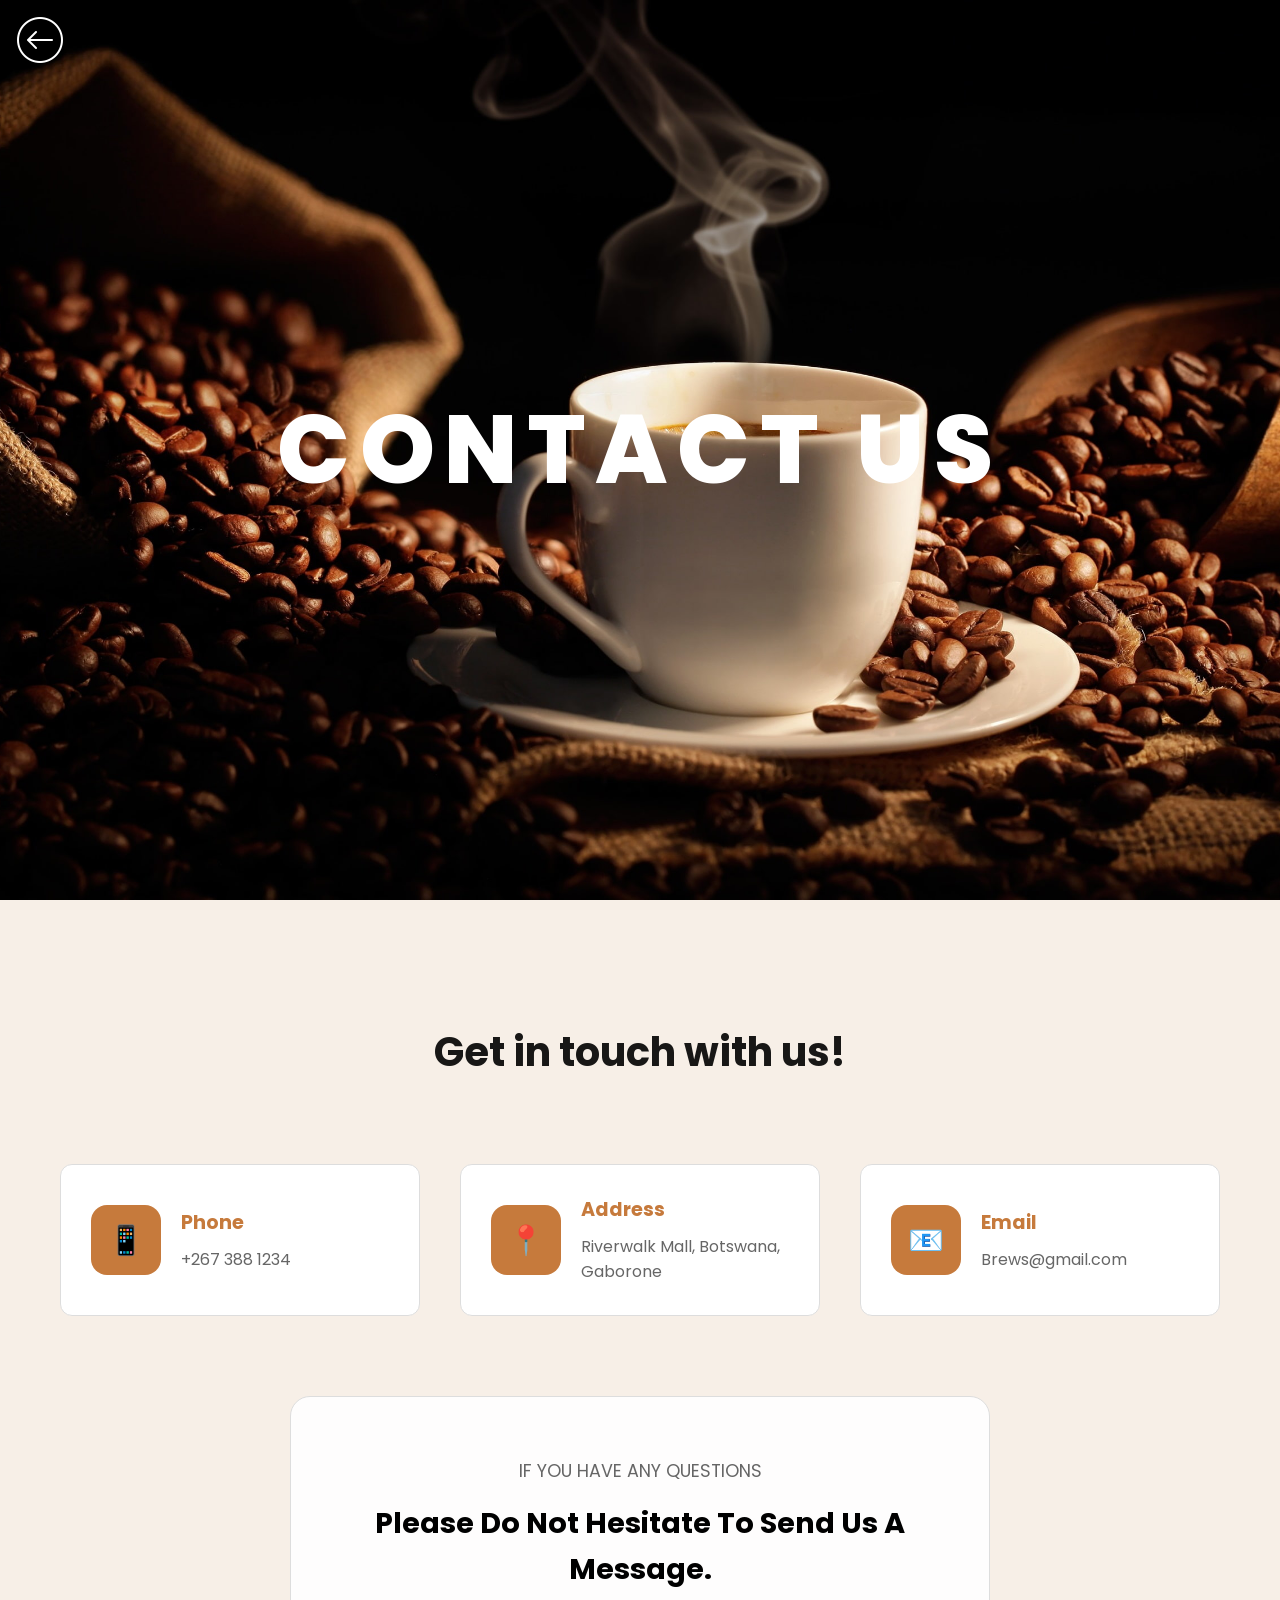
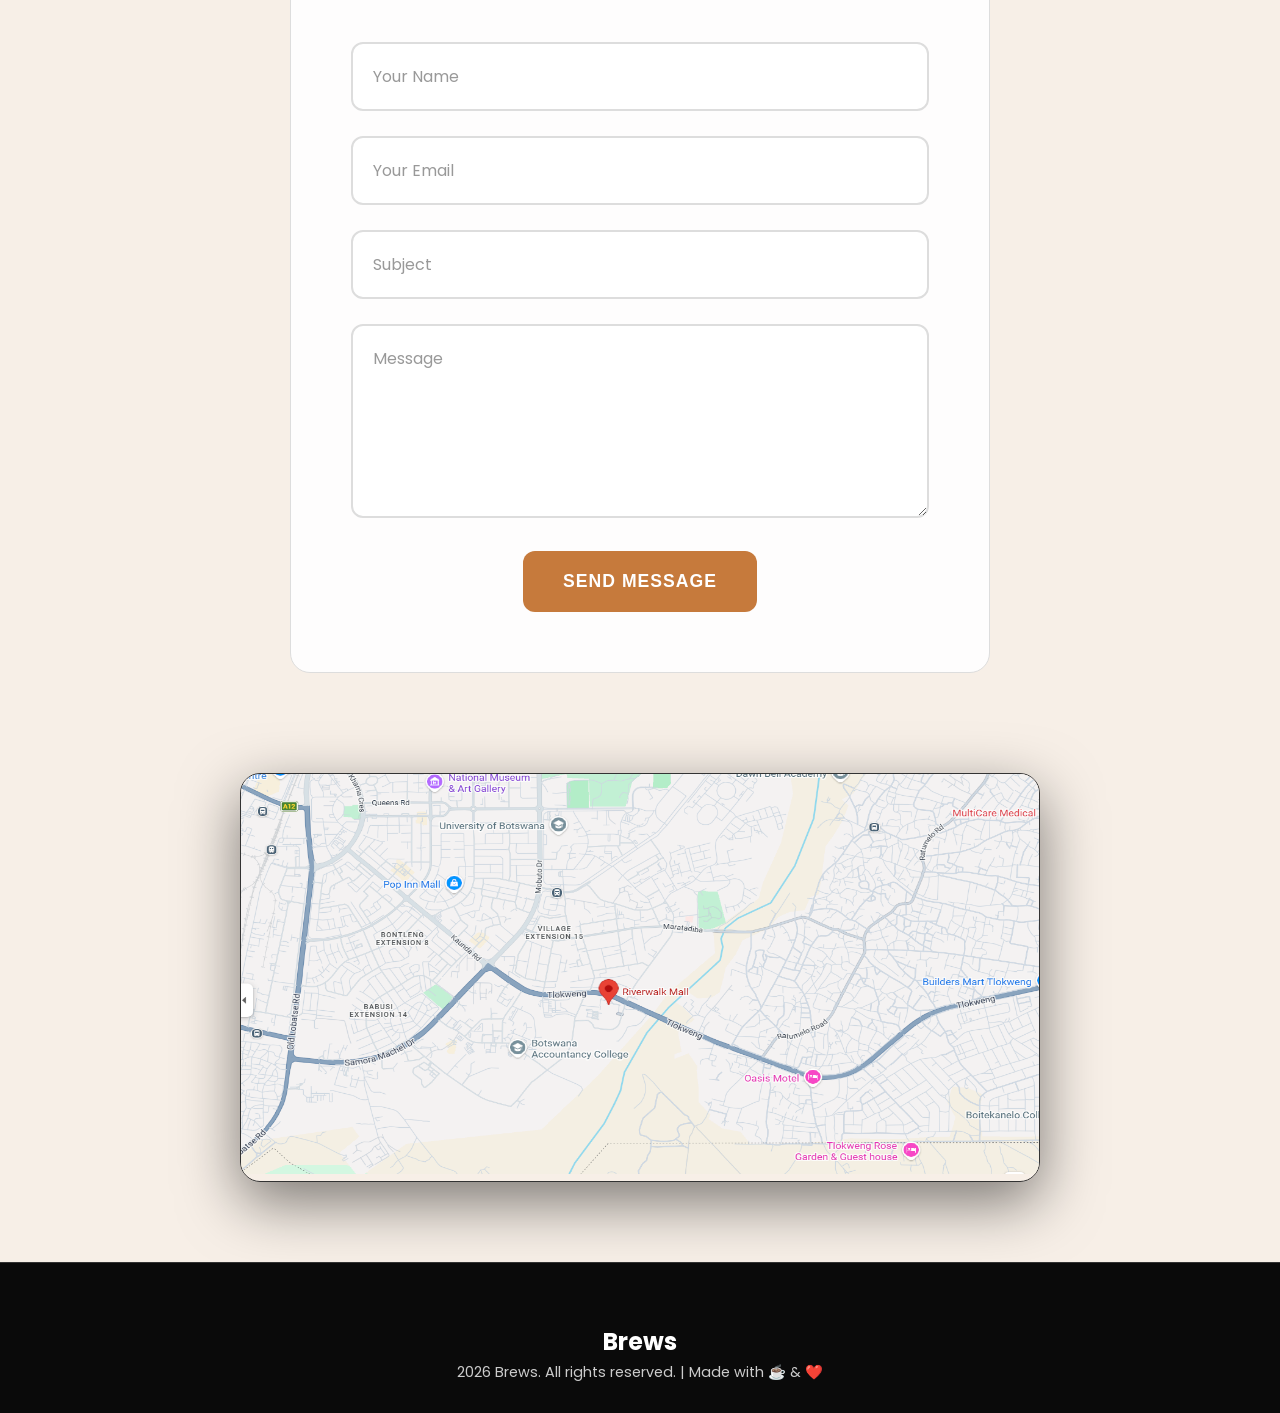
==== Contact.html @ 1cabf70b "Add files via upload" ====
<!DOCTYPE html>
<html lang="en">
<head>
    <meta charset="UTF-8">
    <meta name="viewport" content="width=device-width, initial-scale=1.0">
    <title>Kapandel Inc. - Contact Us</title>
    <link rel="stylesheet" href="Contact.css">
    <link href="https://fonts.googleapis.com/css2?family=Poppins:wght@300;400;500;600;700;800&display=swap" rel="stylesheet">
</head>
<body>
   
    <a href="index.html" class="back-home">
        <img src="Back Arrow.png" alt="Back">
    </a>

    <!-- HERO SECTION -->
    <section class="hero">
        <div class="hero-bg"></div>
        <div class="container">
            <div class="hero-content">
                <h1 class="hero-title">CONTACT US</h1>
            </div>
        </div>
    </section>

    <!-- CONTACT INFO SECTION -->
    <section class="contact-info-section">
        <div class="container">
            <div class="section-title">
                <h2>Get in touch with us!</h2>
            </div>
            
            <div class="contact-grid">
                <!-- Phone -->
                <div class="contact-item">
                    <div class="contact-icon phone">📱</div>
                    <div class="contact-details">
                        <h3>Phone</h3>
                        <p>+267 388 1234</p>
                    </div>
                </div>

                <!-- Address -->
                <div class="contact-item">
                    <div class="contact-icon location">📍</div>
                    <div class="contact-details">
                        <h3>Address</h3>
                        <p>Riverwalk Mall, Botswana, Gaborone</p>
                    </div>
                </div>

                <!-- Email -->
                <div class="contact-item">
                    <div class="contact-icon email">📧</div>
                    <div class="contact-details">
                        <h3>Email</h3>
                        <p>Brews@gmail.com</p>
                    </div>
                </div>
            </div>
        </div>
    </section>

    <!-- CONTACT FORM SECTION -->
    <section class="contact-form-section">
        <div class="container">
            <div class="form-container">
                <div class="form-header">
                    <p>IF YOU HAVE ANY QUESTIONS</p>
                    <h3>Please Do Not Hesitate To Send Us A Message.</h3>
                </div>
                
                <form class="contact-form">
                    <div class="form-group">
                        <input type="text" placeholder="Your Name" required>
                    </div>
                    <div class="form-group">
                        <input type="email" placeholder="Your Email" required>
                    </div>
                    <div class="form-group">
                        <input type="text" placeholder="Subject" required>
                    </div>
                    <div class="form-group">
                        <textarea placeholder="Message" rows="6" required></textarea>
                    </div>
                    <button type="submit" class="submit-btn">Send Message</button>
                </form>
            </div>
        </div>
    </section>

    <!-- MAP SECTION -->
    <section class="map-section">
        <div class="map-container">
            <!-- Map Image -->
            <img src="MAP.png" alt="Map" style="width:100%; height:400px; border:0;">
        </div>
    </section>

    <!-- FOOTER -->
    <footer class="footer">
        <div class="container">
            <div class="footer-content">
                <div class="footer-logo">
                    <h2>Brews</h2>
                <div class="footer-copyright">
                    <p>2026 Brews. All rights reserved. | Made with ☕ & ❤️</p>
                </div>
            </div>
        </div>
    </footer>
</body>
</html>
---- Contact.css ----
/* --- 1. ROOT VARIABLES --- */
:root {
    --color-bg-primary: #000000;
    --color-bg-secondary: #0a0a0a;
    --color-text-primary: #ffffff;
    --color-text-secondary: #cccccc;
    --color-gold: #d4af37;
    --color-gold-dark: #b8941f;
    --color-border: #333333;
    --color-input-bg: #1a1a1a;
    --color-input-border: #444444;
    --font-family: 'Poppins', sans-serif;
}

/* --- 2. GLOBAL RESET --- */
* {
    margin: 0;
    padding: 0;
    box-sizing: border-box;
}

.back-home{
    position: absolute;
    top: 20px;
    left: 20px;

    width: 40px;
    height: 40px;

    border-radius: 40px;
    text-decoration: none;

    display: flex;
    align-items: center;
    justify-content: center;

    font-size: 20px;
    color: rgb(255, 255, 255);

    background: transparent;
    transition: all 0.3s ease;
    z-index: 9999;
}

.back-home img {
    filter: invert(1);
}

.back-home:hover{
    background: rgb(243, 239, 239);
    color: white;
}

.back-home:hover img {
    filter: sepia(1) hue-rotate(30deg) saturate(2) brightness(0.8);
}

body {
    font-family: var(--font-family);
    background-color: #F7EFE7;
    color: var(--color-text-primary);
    line-height: 1.6;
    overflow-x: hidden;
}

.container {
    max-width: 1200px;
    margin: 0 auto;
    padding: 0 20px;
}

/* --- 3. HEADER --- */
.header {
    position: fixed;
    top: 0;
    width: 100%;
    background: rgba(0, 0, 0, 0.95);
    backdrop-filter: blur(10px);
    z-index: 1000;
    padding: 15px 0;
}

.header-content {
    display: flex;
    justify-content: space-between;
    align-items: center;
}

.logo {
    font-size: 1.4rem;
    font-weight: 700;
    color: var(--color-gold);
}

.nav-menu {
    display: flex;
    list-style: none;
    gap: 30px;
    align-items: center;
}

.nav-menu a {
    color: var(--color-text-secondary);
    text-decoration: none;
    font-weight: 400;
    transition: color 0.3s;
}

.nav-menu a:hover {
    color: var(--color-gold);
}

.menu-toggle {
    display: none;
    font-size: 1.5rem;
    cursor: pointer;
    color: var(--color-gold);
}

/* --- 4. HERO SECTION --- */
.hero {
    height: 100vh;
    position: relative;
    display: flex;
    align-items: center;
    overflow: hidden;
}

.hero-bg {
    position: absolute;
    top: 0;
    left: 0;
    width: 100%;
    height: 100%;
    background: url('Contact Us.jpg') center/cover no-repeat;
    z-index: -1;
}

.hero-title {
    font-size: clamp(3rem, 8vw, 6rem);
    font-weight: 800;
    text-align: center;
    color: #ffffff;
    text-transform: uppercase;
    letter-spacing: 0.1em;
}

/* --- 5. CONTACT INFO SECTION --- */
.contact-info-section {
    padding: 120px 0 80px;
    background-color: #F7EFE7;
    color: #000000;
}

.section-title h2 {
    font-size: 2.5rem;
    text-align: center;
    margin-bottom: 80px;
    color: #000000;
    opacity: 0.9;
}

.contact-grid {
    display: grid;
    grid-template-columns: repeat(auto-fit, minmax(300px, 1fr));
    gap: 40px;
}

.contact-item {
    display: flex;
    align-items: center;
    gap: 20px;
    padding: 30px;
    background: #ffffff;
    border: 1px solid #ddd;
    border-radius: 12px;
    transition: all 0.3s;
}

.contact-item:hover {
    background: #f9f9f9;
    border-color: #C67A3C;
    transform: translateY(-5px);
}

.contact-icon {
    width: 70px;
    height: 70px;
    background: #C67A3C;
    border-radius: 16px;
    display: flex;
    align-items: center;
    justify-content: center;
    font-size: 1.8rem;
    flex-shrink: 0;
    color: #ffffff;
}

.contact-details h3 {
    font-size: 1.2rem;
    margin-bottom: 8px;
    color: #C67A3C;
}

.contact-details p {
    color: #666;
    font-size: 1rem;
}

/* --- 6. CONTACT FORM SECTION --- */
.contact-form-section {
    padding: 0 0 100px;
    background-color: #F7EFE7;
}

.form-container {
    max-width: 700px;
    margin: 0 auto;
    background: rgba(255, 255, 255, 0.9);
    border: 1px solid #ddd;
    border-radius: 20px;
    padding: 60px;
}

.form-header {
    text-align: center;
    margin-bottom: 50px;
}

.form-header p {
    color: #666;
    font-size: 1.1rem;
    margin-bottom: 15px;
}

.form-header h3 {
    font-size: 1.8rem;
    color: #000000;
}

.contact-form {
    display: flex;
    flex-direction: column;
    gap: 25px;
}

.form-group input,
.form-group textarea {
    width: 100%;
    padding: 20px;
    background: #ffffff;
    border: 2px solid #ddd;
    border-radius: 12px;
    color: #000000;
    font-family: inherit;
    font-size: 1rem;
    transition: all 0.3s;
}

.form-group input::placeholder,
.form-group textarea::placeholder {
    color: #999;
}

.form-group input:focus,
.form-group textarea:focus {
    outline: none;
    border-color: #C67A3C;
    box-shadow: 0 0 0 4px rgba(198, 122, 60, 0.1);
}

.form-group textarea {
    resize: vertical;
    min-height: 150px;
}

.submit-btn {
    background: #C67A3C;
    color: #ffffff;
    border: none;
    padding: 20px 40px;
    border-radius: 12px;
    font-size: 1.1rem;
    font-weight: 600;
    cursor: pointer;
    transition: all 0.3s;
    align-self: center;
    text-transform: uppercase;
    letter-spacing: 1px;
}

.submit-btn:hover {
    background: #a15a2f;
    transform: translateY(-3px);
    box-shadow: 0 15px 30px rgba(198, 122, 60, 0.4);
}

/* --- 7. SOCIAL SECTION --- */
.social-map-section {
    padding: 80px 0 40px;
    background-color: #F7EFE7;
}

.social-section {
    text-align: center;
    max-width: 400px;
    margin: 0 auto 40px;
}

.social-section h3 {
    font-size: 1.8rem;
    margin-bottom: 30px;
    color: #000000;
}

.social-links {
    display: flex;
    gap: 20px;
    justify-content: center;
}

.social-link {
    width: 60px;
    height: 60px;
    background: #ffffff;
    border: 1px solid #ddd;
    border-radius: 50%;
    display: flex;
    align-items: center;
    justify-content: center;
    font-size: 1.5rem;
    color: #666;
    transition: all 0.3s;
}

.social-link:hover {
    background: #C67A3C;
    color: #ffffff;
    transform: translateY(-5px);
}

/* --- 8. MAP SECTION --- */
.map-section {
    padding-bottom: 80px;
}

.map-container {
    max-width: 800px;
    margin: 0 auto;
    border-radius: 20px;
    overflow: hidden;
    box-shadow: 0 20px 60px rgba(0, 0, 0, 0.5);
    border: 1px solid var(--color-border);
}

/* --- 9. FOOTER --- */
.footer {
    padding: 60px 0 30px;
    background: var(--color-bg-secondary);
    border-top: 1px solid var(--color-border);
}

.footer-content {
    text-align: center;
}

.signature {
    max-width: 250px;
    height: auto;
    margin-bottom: 30px;
    filter: brightness(1.2);
}

.footer-social {
    display: flex;
    justify-content: center;
    gap: 30px;
    margin-bottom: 30px;
}

.footer-social .social-link {
    font-weight: 400;
    font-size: 0.95rem;
    color: var(--color-text-secondary);
    text-decoration: none;
}

.footer-social .social-link:hover {
    color: var(--color-gold);
}

.footer-copyright {
    color: var(--color-text-secondary);
    font-size: 0.9rem;
    max-width: 600px;
    margin: 0 auto;
    line-height: 1.5;
}

/* --- 10. RESPONSIVE DESIGN --- */
@media (max-width: 768px) {
    .menu-toggle {
        display: block;
    }
    
    .nav-menu {
        display: none;
        position: absolute;
        top: 100%;
        left: 0;
        width: 100%;
        background: var(--color-bg-primary);
        flex-direction: column;
        padding: 20px;
        gap: 15px;
    }
    
    .nav-menu.active {
        display: flex;
    }
    
    .contact-grid {
        grid-template-columns: 1fr;
        gap: 30px;
    }
    
    .form-container {
        padding: 40px 30px;
        margin: 0 10px;
    }
    
    .social-links {
        gap: 15px;
    }
    
    .social-link {
        width: 50px;
        height: 50px;
        font-size: 1.3rem;
    }
    
    .hero-title {
        font-size: 2.5rem;
    }
}

@media (max-width: 480px) {
    .contact-item {
        flex-direction: column;
        text-align: center;
        gap: 15px;
    }
    
    .form-header h3 {
        font-size: 1.5rem;
    }
    
    .section-title h2 {
        font-size: 2rem;
    }
}

/* --- 11. ANIMATIONS --- */
@keyframes fadeInUp {
    from {
        opacity: 0;
        transform: translateY(30px);
    }
    to {
        opacity: 1;
        transform: translateY(0);
    }
}

.contact-item {
    animation: fadeInUp 0.6s ease-out forwards;
}

.contact-item:nth-child(1) { animation-delay: 0.1s; }
.contact-item:nth-child(2) { animation-delay: 0.2s; }
.contact-item:nth-child(3) { animation-delay: 0.3s; }
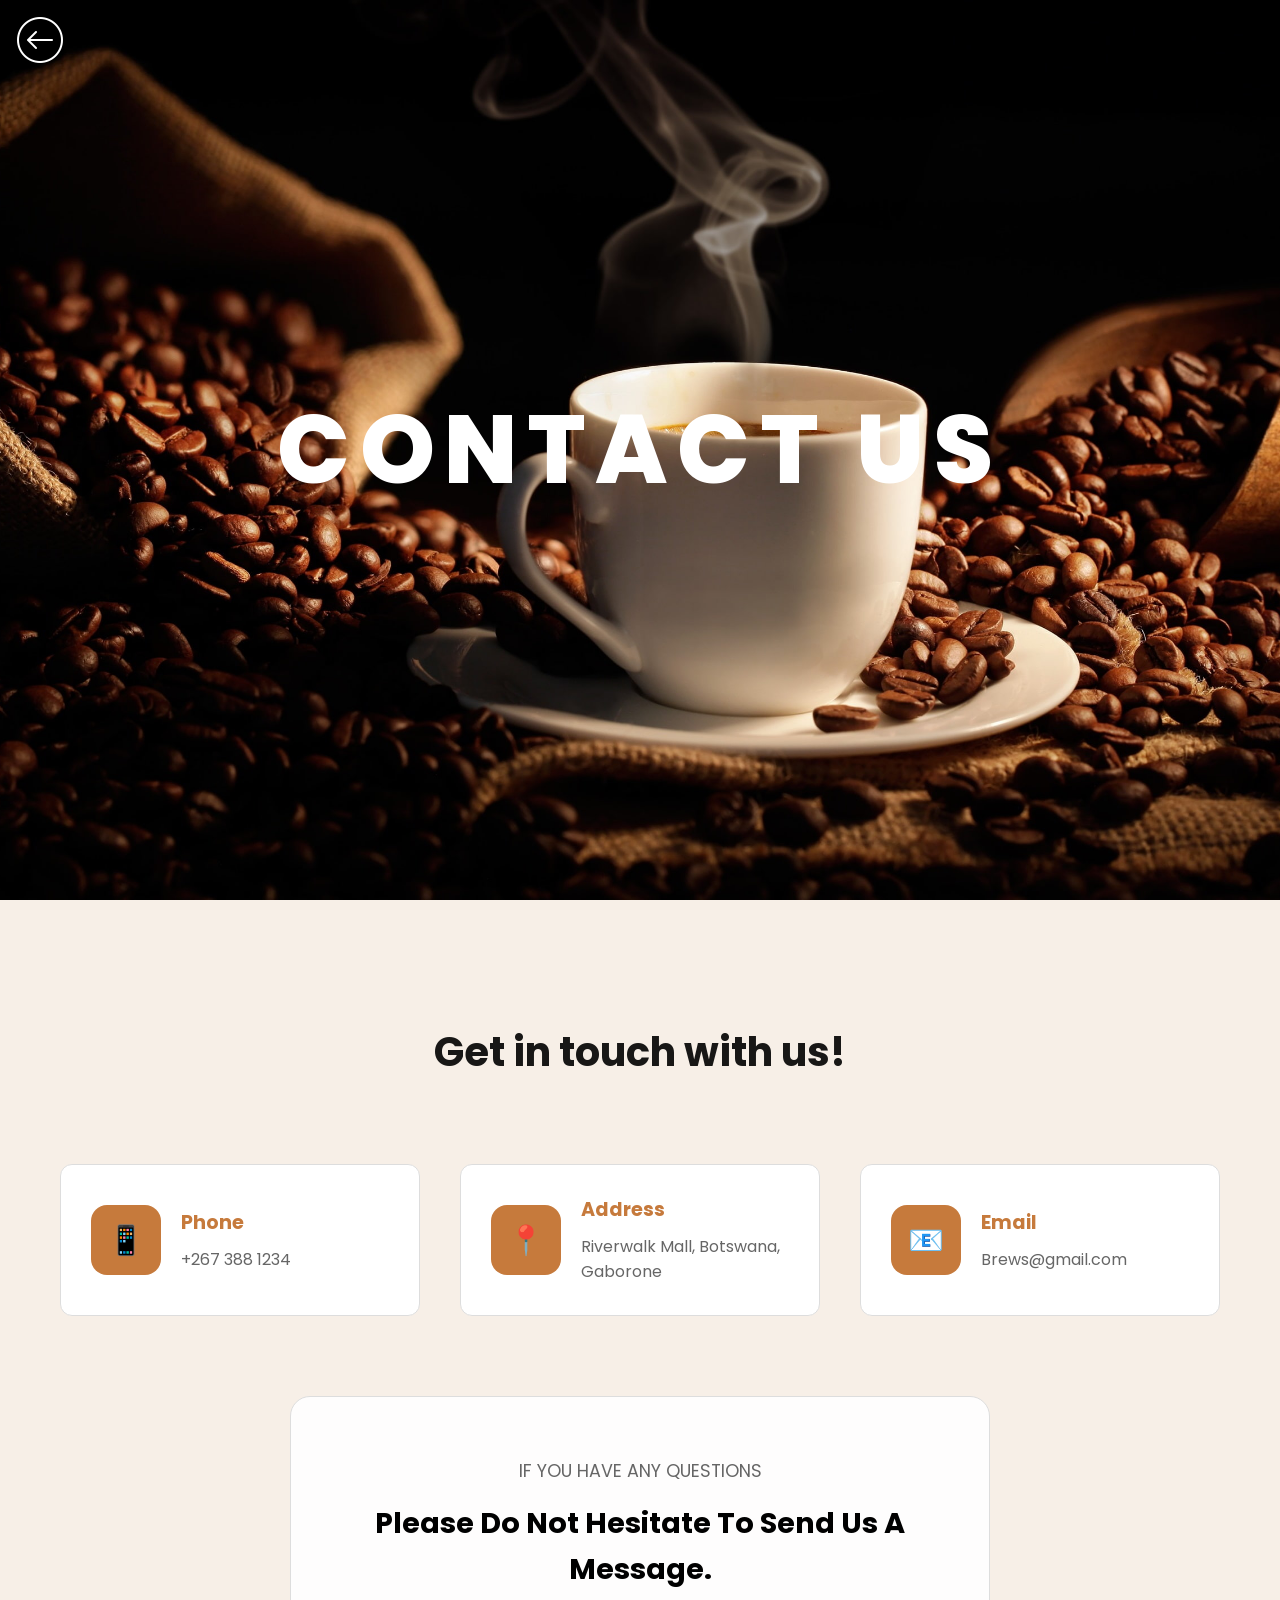
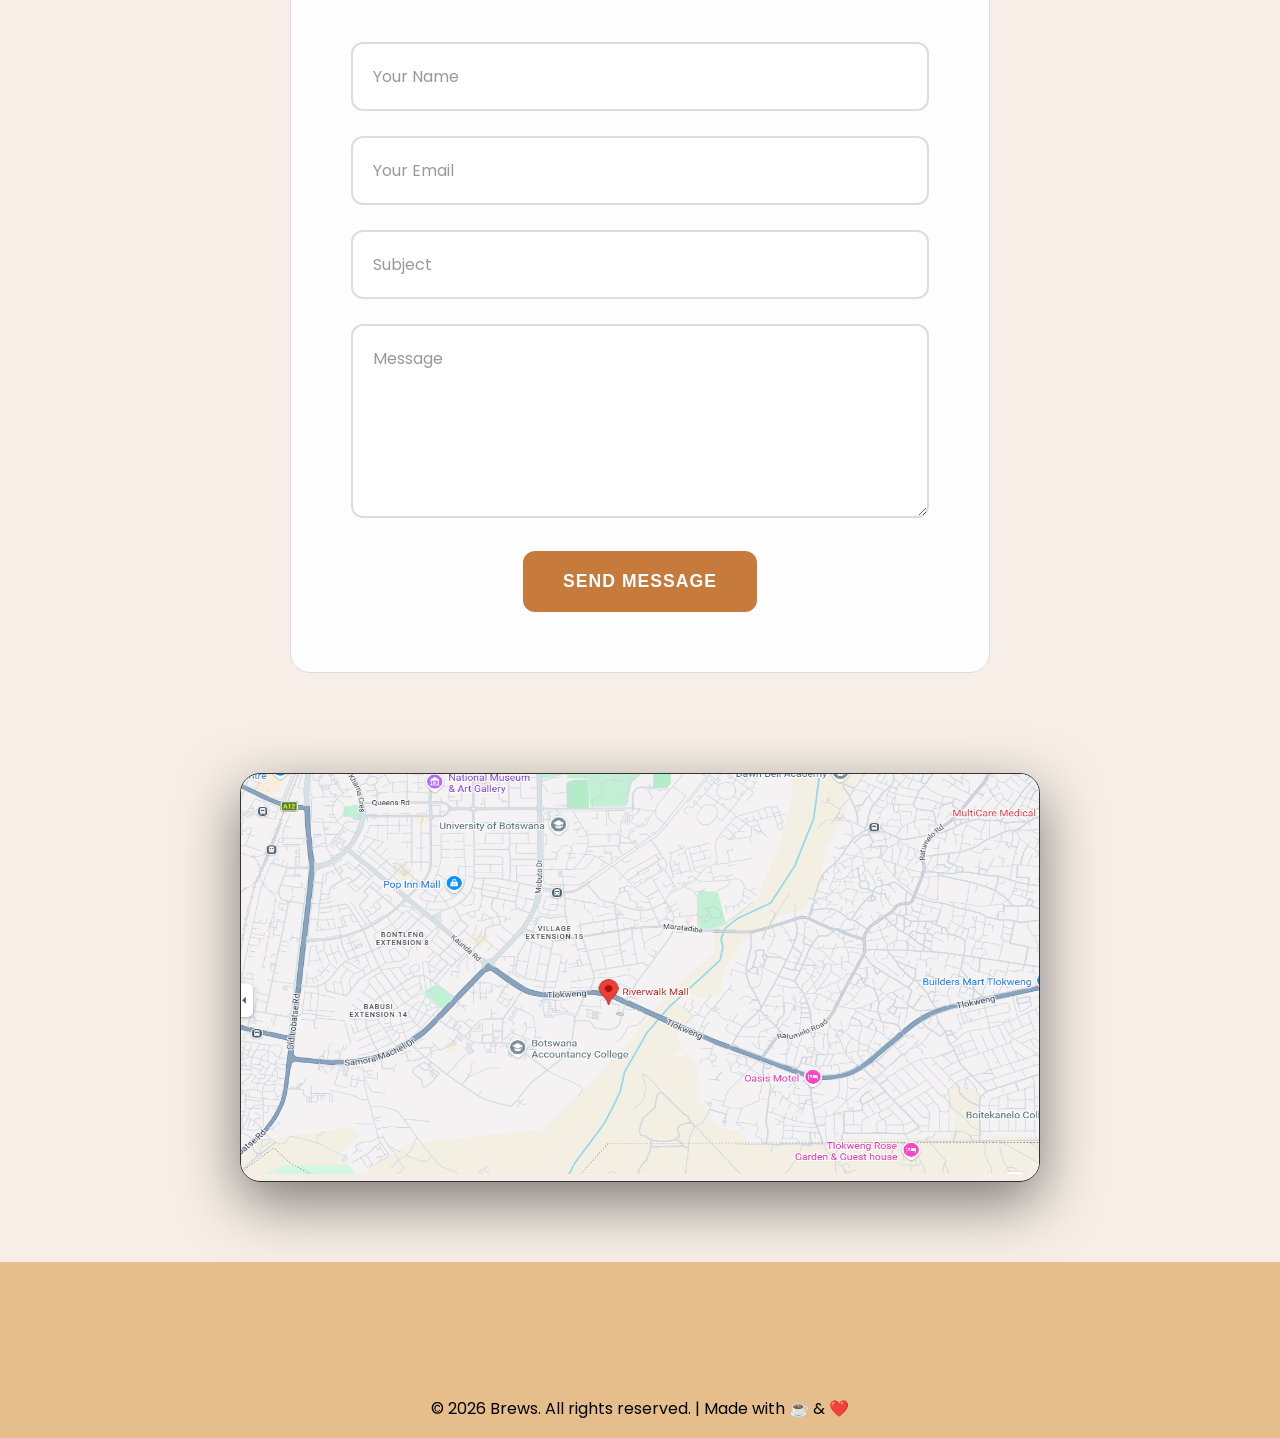
==== commit b6dba22a: "Update Contact.html" ====
--- a/Contact.html
+++ b/Contact.html
@@ -97,17 +97,12 @@
         </div>
     </section>
 
-    <!-- FOOTER -->
-    <footer class="footer">
-        <div class="container">
-            <div class="footer-content">
-                <div class="footer-logo">
-                    <h2>Brews</h2>
-                <div class="footer-copyright">
-                    <p>2026 Brews. All rights reserved. | Made with ☕ & ❤️</p>
-                </div>
-            </div>
-        </div>
-    </footer>
+     <!-- Footer -->
+  <footer class="footer-custom text-center py-4">
+    <video width="110" height="110" autoplay loop muted playsinline>
+      <source src="SpinningBean.mp4" type="video/mp4">
+    </video>
+    <p>&copy; 2026 Brews. All rights reserved. | Made with ☕ & ❤️</p>
+  </footer>
 </body>
-</html>+</html>
--- a/Contact.css
+++ b/Contact.css
@@ -353,49 +353,9 @@
     border: 1px solid var(--color-border);
 }
 
-/* --- 9. FOOTER --- */
-.footer {
-    padding: 60px 0 30px;
-    background: var(--color-bg-secondary);
-    border-top: 1px solid var(--color-border);
-}
-
-.footer-content {
-    text-align: center;
-}
-
-.signature {
-    max-width: 250px;
-    height: auto;
-    margin-bottom: 30px;
-    filter: brightness(1.2);
-}
-
-.footer-social {
-    display: flex;
-    justify-content: center;
-    gap: 30px;
-    margin-bottom: 30px;
-}
-
-.footer-social .social-link {
-    font-weight: 400;
-    font-size: 0.95rem;
-    color: var(--color-text-secondary);
-    text-decoration: none;
-}
-
-.footer-social .social-link:hover {
-    color: var(--color-gold);
-}
-
-.footer-copyright {
-    color: var(--color-text-secondary);
-    font-size: 0.9rem;
-    max-width: 600px;
-    margin: 0 auto;
-    line-height: 1.5;
-}
+/* Footer */
+.footer-custom { background: #e2b67cdc !important; color: black; text-align:center; padding:1rem 0; }
+
 
 /* --- 10. RESPONSIVE DESIGN --- */
 @media (max-width: 768px) {
@@ -478,4 +438,4 @@
 
 .contact-item:nth-child(1) { animation-delay: 0.1s; }
 .contact-item:nth-child(2) { animation-delay: 0.2s; }
-.contact-item:nth-child(3) { animation-delay: 0.3s; }+.contact-item:nth-child(3) { animation-delay: 0.3s; }
